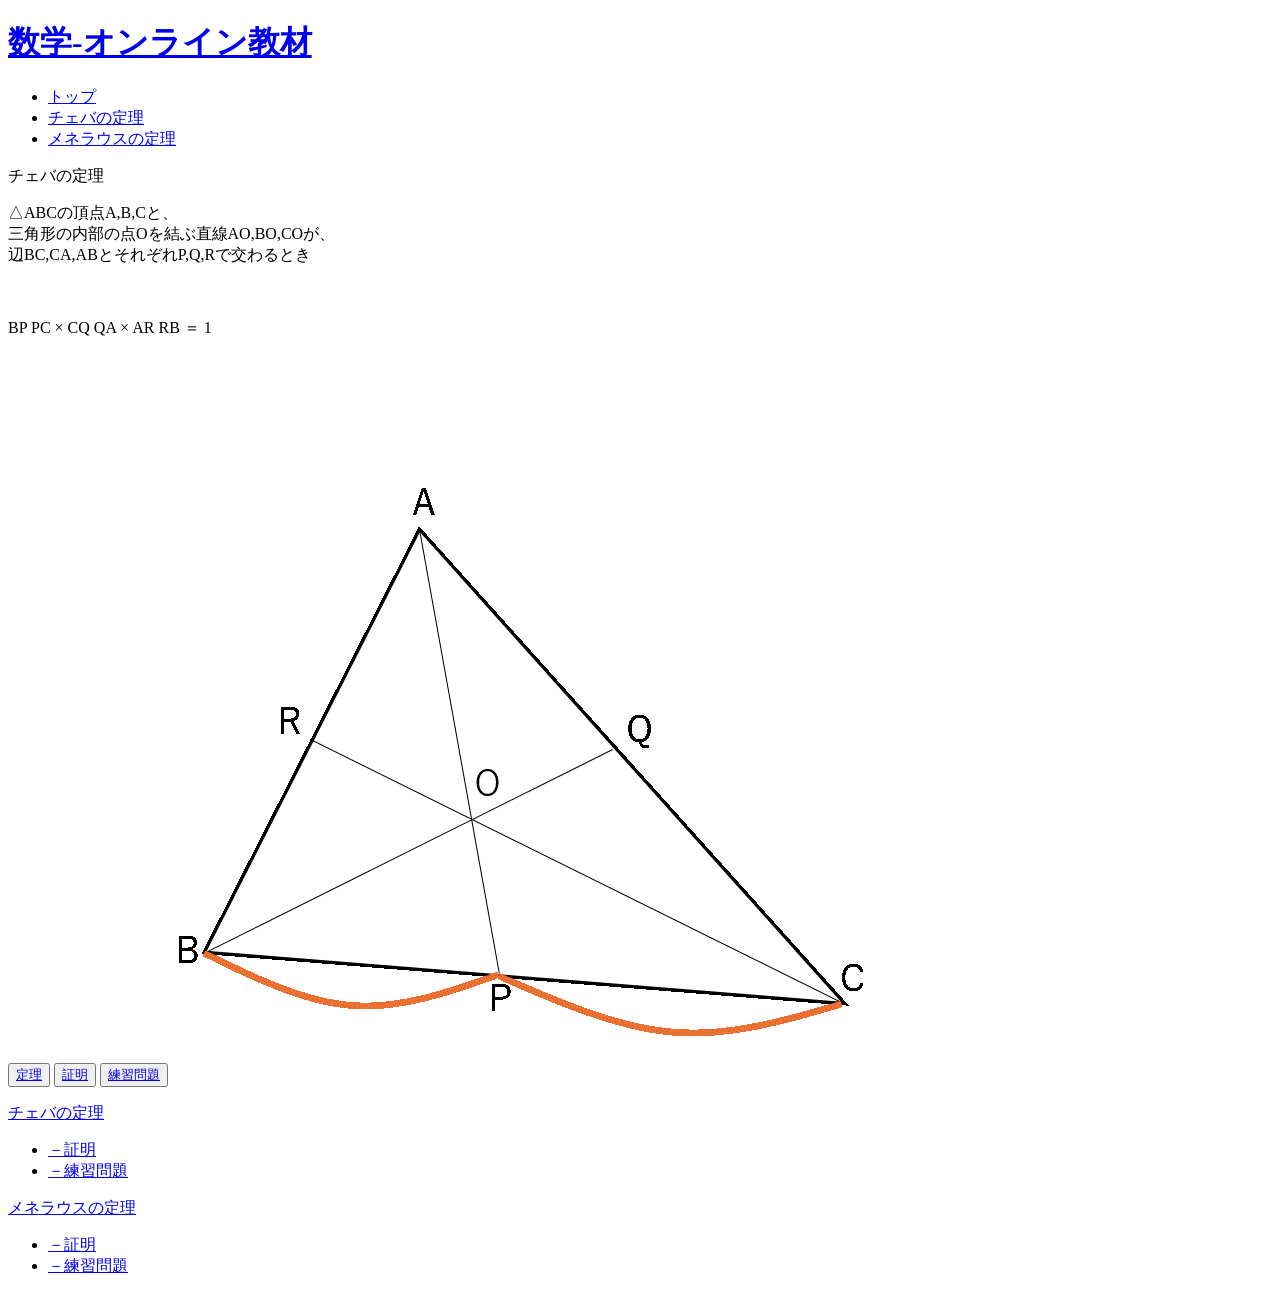
==== Cevas'_theorem.html @ 7f625ed7 "Add files via upload" ====
<!DOCTYPE html>
<html lang="ja">
  <head>
    <meta charset="UTF-8">
    <meta name="viewport" content="width=device-width, initial-scale=1.0">
    <title>数学-オンライン教材</title>
    <link rel="stylesheet" href="css/reset.css">
    <link rel="stylesheet" href="css/style.css">
    <link rel="stylesheet" href="css/footer.css">
    <link rel="stylesheet" href="css/header.css">
    <link rel="stylesheet" href="css/Cevas'_theorem.css">
    

    <script src="https://ajax.googleapis.com/ajax/libs/jquery/3.7.1/jquery.min.js"></script>
    <script src="js/header.js" defer></script>

  </head>
  <body>
    <header id="header">
      <h1 class="header_name">
        <a href="index.html">数学-オンライン教材</a>
      </h1>
      <div class="hamburger">
        <span></span>
        <span></span>
        <span></span>
      </div>
      <nav class="header_nav">
        <ul class="header_menu">
          <li class="header_menulist"><a href="index.html">トップ</a></li>
          <li class="header_menulist"><a href="Cevas'_theorem.html">チェバの定理</a></li>
          <li class="header_menulist"><a href="Menelaus'_theorem.html">メネラウスの定理</a></li>

        </ul>
      </nav>
    </header>
    <main>
      <p class="main_Title">チェバの定理</p>
      <div class="main_container">
        <div class="main_leftarea">
          <p class="main_P">△ABCの頂点A,B,Cと、<br>三角形の内部の点Oを結ぶ直線AO,BO,COが、<br>辺BC,CA,ABとそれぞれP,Q,Rで交わるとき</p>
          <br>
          <br>
          <div>
            <div class="formula">
              <span class="fraction">
                <span class="fraction_top">BP</span>
                <span class="fraction_bottom">PC</span>
              </span>

              <span class="operator">×</span>

              <span class="fraction">
                <span class="fraction_top">CQ</span>
                <span class="fraction_bottom">QA</span>
              </span>

              <span class="operator">×</span>

              <span class="fraction">
                <span class="fraction_top">AR</span>
                <span class="fraction_bottom">RB</span>
              </span>

              <span class="operator">＝ 1</span>
            </div>
          </div>
        </div>

        <div class="main_rightarea">
          <img src="img/Cevas_theorem-4.gif" alt="アニメーション">
        </div>
      </div>

      <div class="btnarea">
        <div class="btn-area">
          <button class="mybtn"><a href="Cevas'_theorem.html">定理</a></button>
          <button class="mybtn"><a href="Cevas'_theorem_mathematical proof.html">証明</a></button>
          <button class="mybtn"><a href="Cevas'_theorem_practice questions.html">練習問題</a></button>
        </div>
      </div>
    </main>
    <footer id="footer">
      <div class="footer_menuarea">
          <div class="footer_leftarea">
            <p class="footer_lefttitle"><a href="Cevas'_theorem.html">チェバの定理</a></p>
            <ul class="footer_leftlist">
              <li><a href="Cevas'_theorem_mathematical proof.html">－証明</a></li>
              <li><a href="Cevas'_theorem_practice questions.html">－練習問題</a></li>
            </ul>
          </div>
          <div class="footer_rightarea">
            <p class="footer_righttitle"><a href="Menelaus'_theorem.html">メネラウスの定理</a></p>
            <ul class="footer_rightlist">
              <li><a href="Menelaus'_theorem_mathematical proof.html">－証明</a></li>
              <li><a href="Menelaus'_theorem_practice questions.html">－練習問題</a></li>
            </ul>
          </div>
      </div>
    </footer>
  </body>
</html>
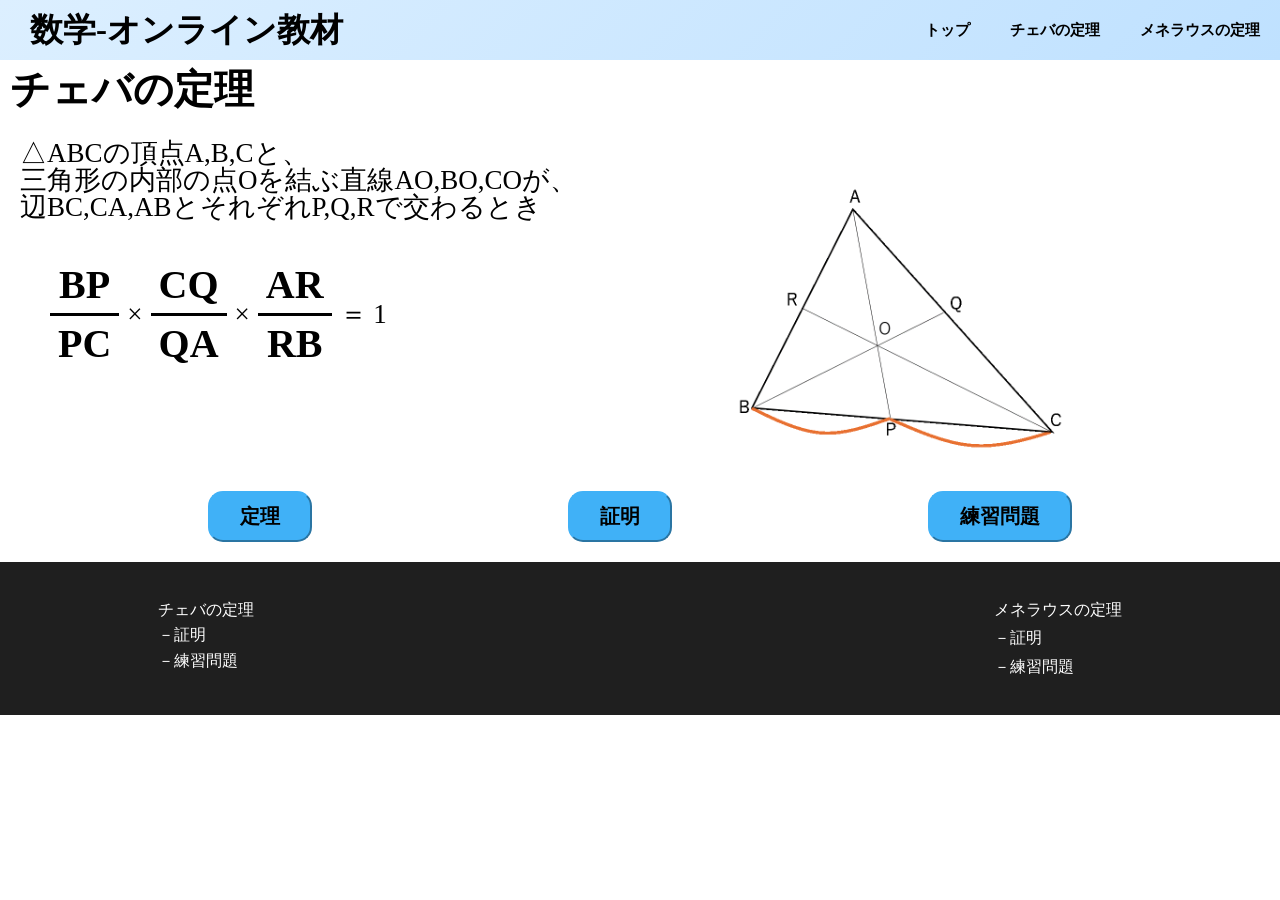
==== commit 69a1e469: "Update Cevas'_theorem.html" ====
--- a/Cevas'_theorem.html
+++ b/Cevas'_theorem.html
@@ -4,11 +4,11 @@
     <meta charset="UTF-8">
     <meta name="viewport" content="width=device-width, initial-scale=1.0">
     <title>数学-オンライン教材</title>
-    <link rel="stylesheet" href="css/reset.css">
-    <link rel="stylesheet" href="css/style.css">
-    <link rel="stylesheet" href="css/footer.css">
-    <link rel="stylesheet" href="css/header.css">
-    <link rel="stylesheet" href="css/Cevas'_theorem.css">
+    <link rel="stylesheet" href="CSS/reset.css">
+    <link rel="stylesheet" href="CSS/style.css">
+    <link rel="stylesheet" href="CSS/footer.css">
+    <link rel="stylesheet" href="CSS/header.css">
+    <link rel="stylesheet" href="CSS/Cevas'_theorem.css">
     
 
     <script src="https://ajax.googleapis.com/ajax/libs/jquery/3.7.1/jquery.min.js"></script>
@@ -99,4 +99,4 @@
       </div>
     </footer>
   </body>
-</html>+</html>
--- a/CSS/style.css
+++ b/CSS/style.css
@@ -0,0 +1,60 @@
+@charset "UTF-8";
+header{
+  width: 100%;
+}
+html{
+  font-size: 100%;
+  width: 100%;
+  touch-action: manipulation;
+  scroll-behavior: smooth;
+} 
+body{
+  color: black;
+  min-width: 100%;
+}
+img{
+  width: 100%;
+}
+li{
+  list-style: none;
+}
+a{
+  color: #000;
+  text-decoration: none;
+}
+a:hover{
+  opacity: 0.7;
+}
+main{
+  padding-top: 70px;
+}
+html {
+  scroll-behavior: smooth;
+}  
+.pagetop {
+  height: 50px;
+  width: 50px;
+  position: fixed;
+  right: 30px;
+  bottom: 30px;
+  background: #fff;
+  border: solid 2px #000;
+  border-radius: 50%;
+  display: flex;
+  justify-content: center;
+  align-items: center;
+  z-index: 2;
+} 
+
+.pagetop__arrow {
+  height: 10px;
+  width: 10px;
+  border-top: 3px solid #000;
+  border-right: 3px solid #000;
+  transform: translateY(20%) rotate(-45deg);
+}  
+
+/* 枠線 */
+/* *{
+  outline: 1px solid magenta;
+} */
--- a/CSS/footer.css
+++ b/CSS/footer.css
@@ -0,0 +1,17 @@
+#footer{
+  background-color: #1f1f1f;
+  padding: 10px 10%;
+  /* color: #fff; */
+}
+.footer_menuarea a{
+  color: #fff;
+}
+.footer_menuarea {
+  display: flex;
+  justify-content: space-between;
+  padding: 30px;
+}
+.footer_menuarea  li{
+  margin-top: 10%;
+}
+
--- a/CSS/header.css
+++ b/CSS/header.css
@@ -0,0 +1,122 @@
+#header{
+  width: 100%;
+  height: 60px;
+  display: flex;
+  align-items: center;
+  justify-content: space-between;
+  position: fixed;
+  background: linear-gradient(
+    135deg,
+    #dcefff 0%,
+    #bfe1ff 100%
+  );
+  
+}
+.header_name a{
+  display: block;
+  margin-left: 30px;
+  font-size: 33px;
+  font-weight: 700; 
+
+}
+.header_menu{
+  display: flex;
+  align-items: center;
+  margin-right: 20px;
+}
+.header_menulist{
+  font-size: 15px;
+  margin-left: 40px;
+  font-weight: 700; 
+}
+
+
+
+/* ハンバーガー */
+.hamburger {
+  width: 30px;
+  height: 24px;
+  display: none;
+  flex-direction: column;
+  justify-content: space-between;
+  cursor: pointer;
+  z-index: 1001;
+}
+
+.hamburger span {
+  display: block;
+  height: 3px;
+  background: #333;
+  border-radius: 2px;
+  transition: 0.3s;
+}
+
+/* ×マーク */
+.hamburger.active span:nth-child(1) {
+  transform: translateY(10px) rotate(45deg);
+}
+
+.hamburger.active span:nth-child(2) {
+  opacity: 0;
+}
+
+.hamburger.active span:nth-child(3) {
+  transform: translateY(-10px) rotate(-45deg);
+}
+
+/* スマホ */
+@media screen and (max-width: 767px) {
+  .hamburger {
+    display: flex;
+    margin-right: 10px;
+  }
+
+  .header_nav {
+    position: fixed;
+    top: 0;
+    right: -100%;
+    width: 70%;
+    height: 100vh;
+    background: #fff;
+    transition: 0.3s;
+    padding-top: 100px;
+  }
+
+  .header_nav.active {
+    right: 0;
+  }
+
+  .header_menu {
+    flex-direction: column;
+    align-items: center;
+    gap: 20px;
+  }
+
+  * {
+    box-sizing: border-box;
+  }
+
+
+    .header_menu {
+    margin-right: 0;
+    padding: 0;
+    flex-direction: column;
+    align-items: center;
+    gap: 20px;
+  }
+
+  .header_menulist {
+    margin-left: 0;
+  }
+
+  body {
+    overflow-x: hidden;
+  }
+}
+
+@media screen and (max-width:450px) {
+  .header_name a{
+    font-size: 20px;
+    margin-left: 10px;
+  }
+}
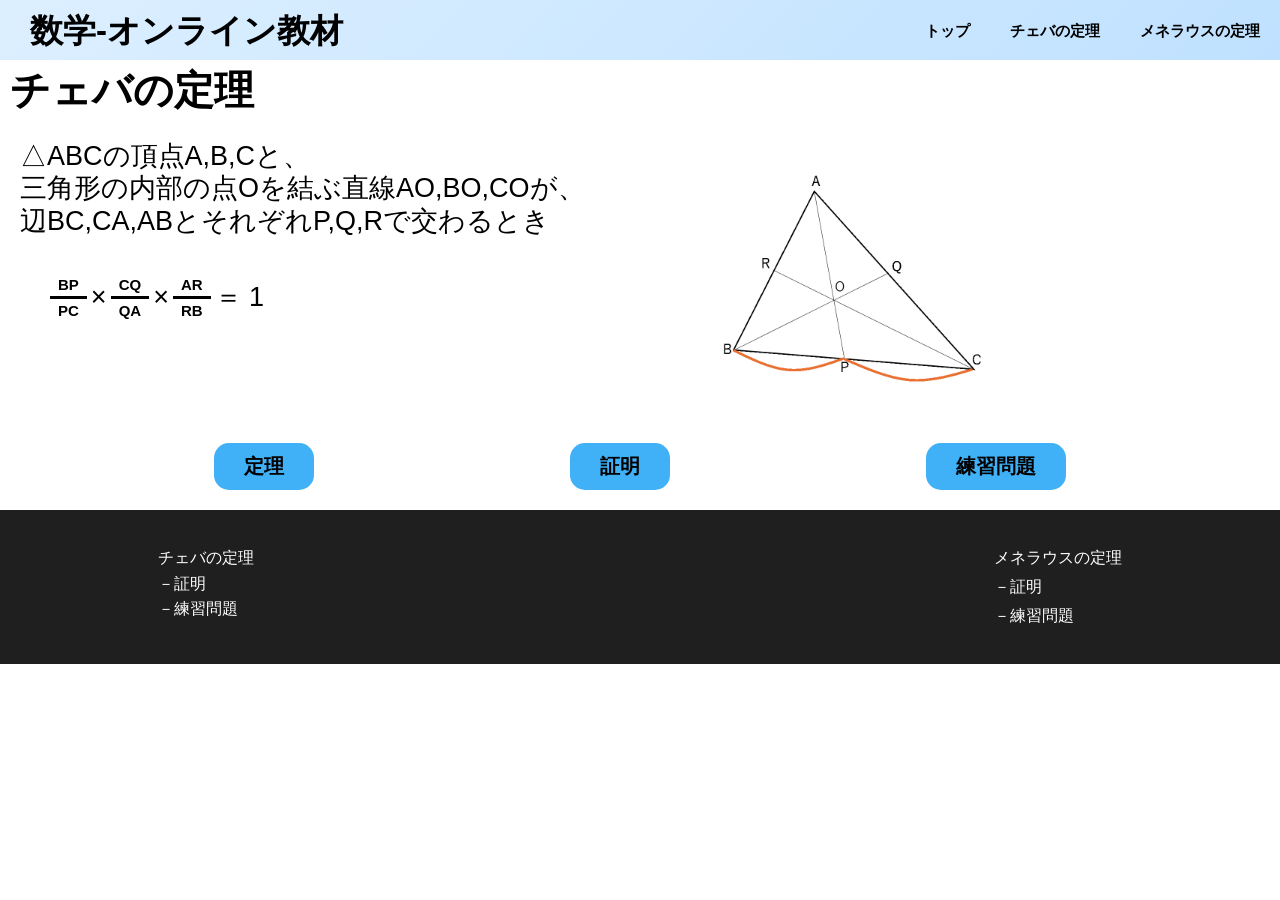
==== commit a9cce9b9: "Update Cevas'_theorem.html" ====
--- a/Cevas'_theorem.html
+++ b/Cevas'_theorem.html
@@ -9,7 +9,7 @@
     <link rel="stylesheet" href="CSS/footer.css">
     <link rel="stylesheet" href="CSS/header.css">
     <link rel="stylesheet" href="CSS/Cevas'_theorem.css">
-    
+    <link rel="stylesheet" href="CSS/mathematical proof.css">    
 
     <script src="https://ajax.googleapis.com/ajax/libs/jquery/3.7.1/jquery.min.js"></script>
     <script src="js/header.js" defer></script>
--- a/CSS/style.css
+++ b/CSS/style.css
@@ -53,8 +53,3 @@
   border-right: 3px solid #000;
   transform: translateY(20%) rotate(-45deg);
 }  
-
-/* 枠線 */
-/* *{
-  outline: 1px solid magenta;
-} */
--- a/CSS/mathematical proof.css
+++ b/CSS/mathematical proof.css
@@ -0,0 +1,183 @@
+body {
+  margin: 0;
+  font-family: sans-serif;
+}
+
+.step {
+  min-height: 100vh; 
+  padding: 40px;
+  border-bottom: 1px solid #ddd;
+  display: flex;
+  flex-direction: column;
+  justify-content: center;
+  align-items: center;
+  text-align: center;
+}
+
+.hidden {
+  display: none;
+}
+
+button {
+  margin-top: 20px;
+  padding: 10px 20px;
+  border-radius: 8px;
+  border: none;
+  background: #4CAF50;
+  color: white;
+  cursor: pointer;
+}
+
+
+
+img{
+  width: 20vw;
+  object-fit: contain;
+}
+
+.step {
+  min-height: 0;
+  display: flex;
+  justify-content: center;
+  align-items: center;
+}
+
+.hidden {
+  display: none;
+}
+
+button {
+  margin-top: 20px;
+  padding: 10px 20px;
+  border-radius: 8px;
+  border: none;
+  background: #4baee4;
+  color: white;
+  cursor: pointer;
+  font-weight: 800;
+  font-size: 17px;
+}
+
+h2{
+  font-size: 25px;
+  margin-bottom: 2%;
+}
+.main_leftarea p{
+  line-height: 1.2;
+  text-align: left;
+}
+
+
+
+.MPI_img-box {
+  text-align: center;
+  margin-top: 20px;
+}
+
+.MPI_img {
+  width: 300px;
+  display: block;
+  margin: 10px auto;
+}
+
+.MPI_hidden {
+  display: none;
+}
+
+
+.MPI_btn-area {
+  text-align: center;
+  margin-bottom: 20px;
+}
+
+.MPI_button {
+  margin: 0 10px;
+  padding: 10px 20px;
+  border-radius: 8px;
+  border: none;
+  background: #2edde3;
+  color: white;
+  cursor: pointer;
+  font-weight: 600;
+}
+
+.MPIA_button {
+  margin-top: 20px;
+  padding: 10px 20px;
+  border-radius: 8px;
+  border: none;
+  background: #36a1ff;
+  color: white;
+  cursor: pointer;
+  font-weight: 500;
+}
+
+
+.MPIA_blank {
+  width: 80px;
+  border: none;
+  border-bottom: 2px solid #000;
+  text-align: center;
+  font-size: 16px;
+  outline: none;
+}
+
+
+.formula {
+  display: flex;
+  gap: 4px;
+}
+
+.fraction {
+  display: inline-block;
+  /* text-align: center; */
+  vertical-align: middle;
+}
+
+.fraction_top {
+  display: block;
+  border-bottom: 3px solid #000;
+  padding: 4px 8px;
+  font-weight: 800; 
+  font-size: 15px;
+}
+
+.fraction_bottom {
+  display: block;
+  font-weight: 800; 
+  padding: 4px 8px;
+  font-size: 15px;
+
+}
+
+input {
+  width: 40px;
+
+  border: 1px solid #333;
+  border-radius: 10px;
+
+}
+img{
+  width: 80%;
+}
+
+.formula {
+    gap:4px;
+}
+@media screen and (max-width:900px) {
+    .formula {
+      gap:1px;
+      font-size:20px;
+  }
+}
+@media screen and (max-width:767px) {
+  input{
+    width: 35px;
+  }
+  .step{
+    padding: 20px 0;
+  }
+  .formula {
+      gap:8px;
+  }
+}
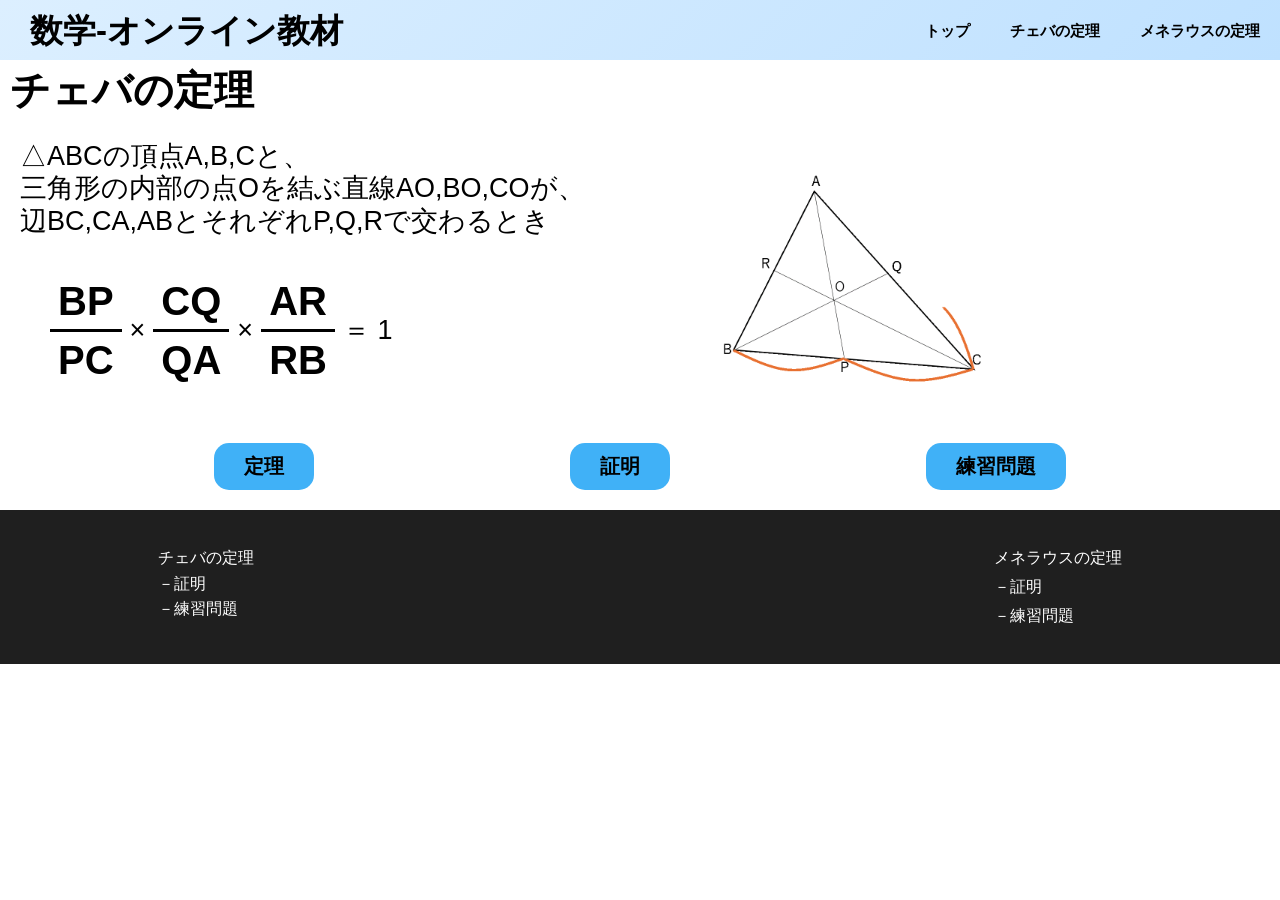
==== commit 6218195c: "Update Cevas'_theorem.html" ====
--- a/Cevas'_theorem.html
+++ b/Cevas'_theorem.html
@@ -8,8 +8,8 @@
     <link rel="stylesheet" href="CSS/style.css">
     <link rel="stylesheet" href="CSS/footer.css">
     <link rel="stylesheet" href="CSS/header.css">
-    <link rel="stylesheet" href="CSS/Cevas'_theorem.css">
-    <link rel="stylesheet" href="CSS/mathematical proof.css">    
+    <link rel="stylesheet" href="CSS/mathematical proof.css">   
+    <link rel="stylesheet" href="CSS/Cevas'_theorem.css"> 
 
     <script src="https://ajax.googleapis.com/ajax/libs/jquery/3.7.1/jquery.min.js"></script>
     <script src="js/header.js" defer></script>
